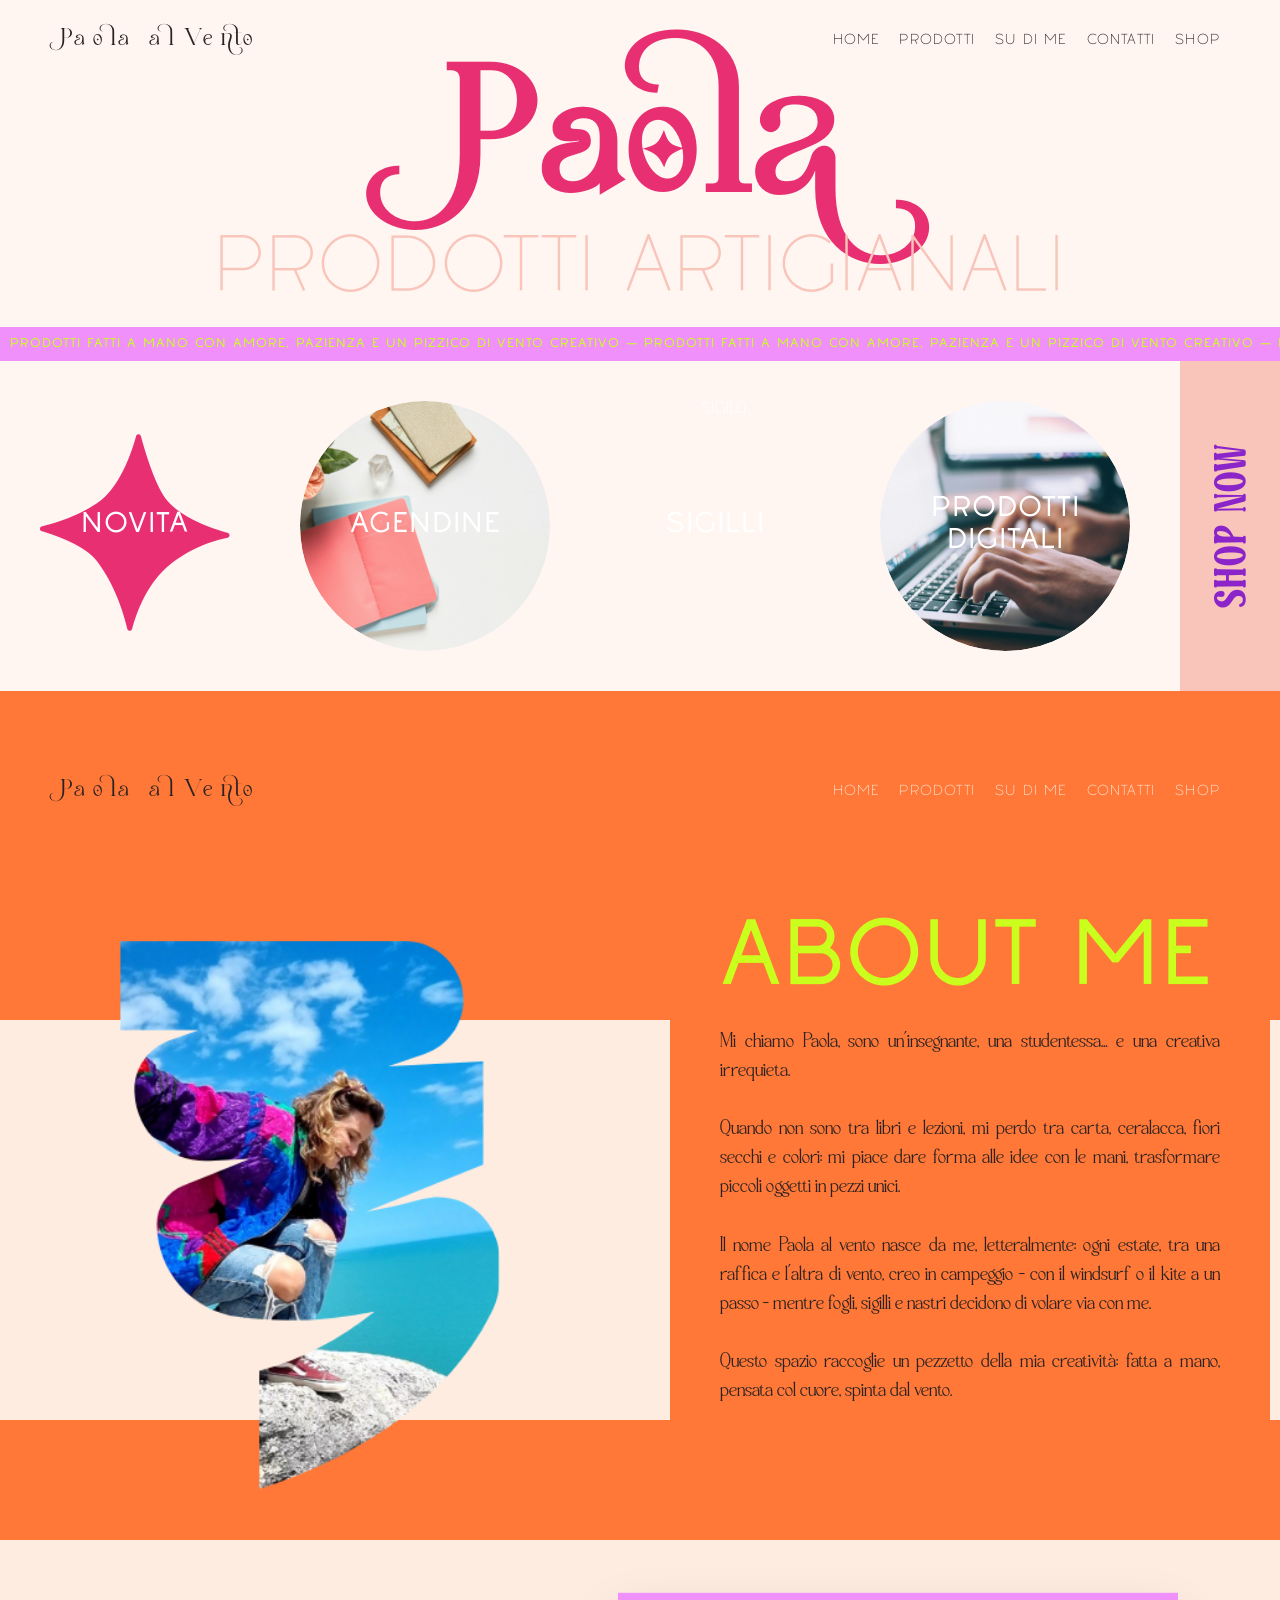
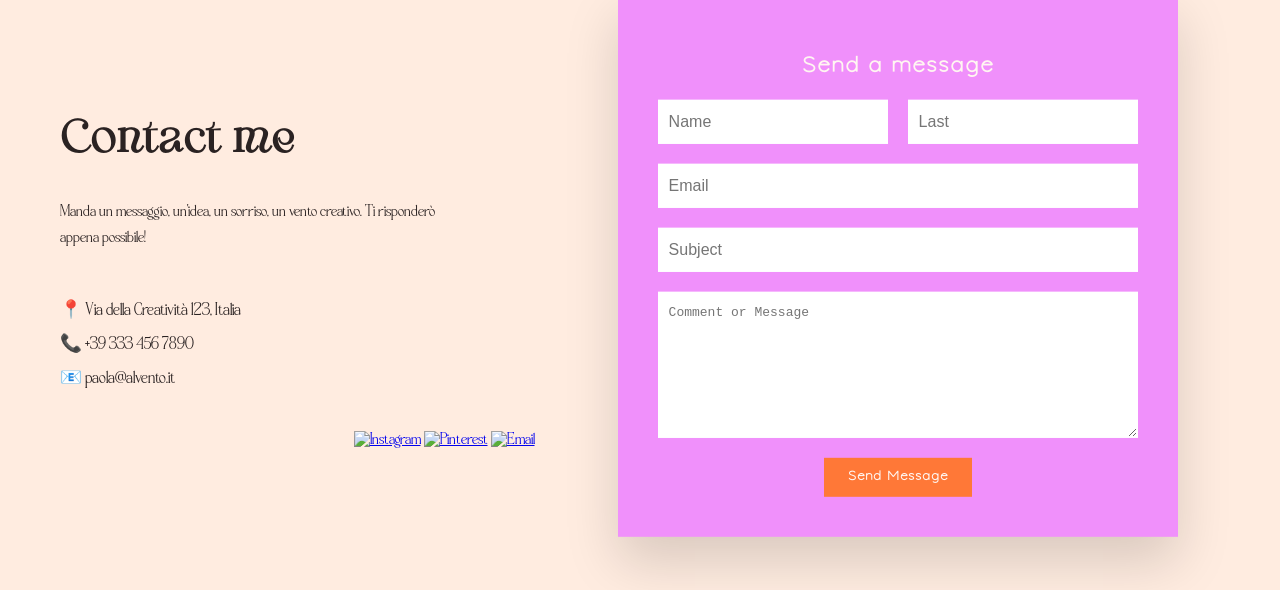
==== index.html @ 8ec5e411 "first commit" ====
<!DOCTYPE html>
<html lang="it">
<head>
  <meta charset="UTF-8" />
  <meta name="viewport" content="width=device-width, initial-scale=1.0"/>
  <title>Paola al Vento</title>
  <link rel="stylesheet" href="style.css" />

</head>
<body>
  <header>
    <div class="navbar" id="navbar1">
      <div class="logo special-text">P<span class="special-font">ao</span>l<span class="special-font">a a</span>l V<span class="special-font">e</span>nt<span class="special-font">o</span></div>
      <nav>
        <ul>
          <li><a href="#">HOME</a></li>
          <li><a href="#">PRODOTTI</a></li>
          <li><a href="#about-me">SU DI ME</a></li>
          <li><a href="#">CONTATTI</a></li>
          <li><a href="#">SHOP</a></li>
        </ul>
      </nav>
    </div>
  </header>

  <main>
    <h1 class="titolo-paola special-text">P<span class="special-font">ao</span>la</h1>
    <h2 class="sottotitolo">PRODOTTI ARTIGIANALI</h2>

    <div class="fascia-sottile">  
        <div class="testo-scorrente">
            PRODOTTI FATTI A MANO CON AMORE, PAZIENZA E UN PIZZICO DI VENTO CREATIVO —
            PRODOTTI FATTI A MANO CON AMORE, PAZIENZA E UN PIZZICO DI VENTO CREATIVO —
            PRODOTTI FATTI A MANO CON AMORE, PAZIENZA E UN PIZZICO DI VENTO CREATIVO —
        </div>
    </div>

<section class="contenitore-sezione-prodotti">
  <div class="sezione-prodotti">
    <a href="novità.html" class="prodotto" id="novit">
      <!--<img src="immagini/stella.png" alt="Novità" />-->
      <div class="etichetta" >novità</div>
    </a>

    <a href="agendine.html" class="prodotto">
      <img src="immagini/agendine.jpg" alt="Agendine" />
      <div class="etichetta">agendine</div>
    </a>

    <a href="sigilli.html" class="prodotto">
      <img src="immagini/sigilli.jpg" alt="Sigilli" />
      <div class="etichetta">sigilli</div>
    </a>
    <a href="digital.html" class="prodotto">
      <img src="immagini/websites.jpg" alt="Prodotti Digitali" />
      <div class="etichetta">PRODOTTI DIGITALI</div>
    </a>
  </div>

  <!-- Bottone shop ora come parte del layout -->
  <div class="shop-now-layout special-text">SHOP NOW</div>
</section>


<!-- Fascia arancione finale -->
<div class="footer-color-block"></div>


<!-- Sezione ABOUT ME -->

<section class="about-me" id="about-me"></section>

    <div class="navbar" id="navbar2" >
      <div class="logo special-text">P<span class="special-font">ao</span>l<span class="special-font">a a</span>l V<span class="special-font">e</span>nt<span class="special-font">o</span></div>
      <nav>
        <ul>
          <li><a href="#">HOME</a></li>
          <li><a href="#">PRODOTTI</a></li>
          <li><a href="#about-me">SU DI ME</a></li>
          <li><a href="#">CONTATTI</a></li>
          <li><a href="#">SHOP</a></li>
        </ul>
      </nav>
    </div>


    <section class="about-me-in">

    <div class="about-me-img"></div>
    <div class="about-me-text">
        <h2 class="about-me-title">ABOUT ME</h2>
        <p>
        Mi chiamo Paola, sono un’insegnante, una studentessa… e una creativa irrequieta.<br><br>
        Quando non sono tra libri e lezioni, mi perdo tra carta, ceralacca, fiori secchi e colori: mi piace dare forma alle idee con le mani, trasformare piccoli oggetti in pezzi unici.<br><br>
        Il nome Paola al vento nasce da me, letteralmente: ogni estate, tra una raffica e l’altra di vento, creo in campeggio – con il windsurf o il kite a un passo – mentre fogli, sigilli e nastri decidono di volare via con me.<br><br>
        Questo spazio raccoglie un pezzetto della mia creatività: fatta a mano, pensata col cuore, spinta dal vento.
        </p>
    </div>

    <div class="rettangolo-sotto"></div> <!-- lo posizioni assoluto sotto il testo -->

</section>
</section>

<!-- Sezione contatti -->
  <section class="sezione-contatti" id="contatti">
  <!--<div class="navbar navbar-contatti">
    <div class="logo special-text">P<span class="special-font">ao</span>l<span class="special-font">a a</span>l V<span class="special-font">e</span>nt<span class="special-font">o</span></div>
    <nav>
      <ul>
        <li><a href="#">HOME</a></li>
        <li><a href="#">PRODOTTI</a></li>
        <li><a href="#about-me">SU DI ME</a></li>
        <li><a href="#contatti">CONTATTI</a></li>
        <li><a href="#">SHOP</a></li>
      </ul>
    </nav>
  </div>-->

  <div class="contenitore-contatti">
    <!-- Colonna sinistra: sfondo scuro + contatti -->
    <div class="colonna-sinistra">
      <h2>Contact me</h2>
      <p>Manda un messaggio, un'idea, un sorriso, un vento creativo. Ti risponderò appena possibile!</p>
      <ul class="info-contatti">
        <li><strong>📍</strong> Via della Creatività 123, Italia</li>
        <li><strong>📞</strong> +39 333 456 7890</li>
        <li><strong>📧</strong> paola@alvento.it</li>
      </ul>
      <div class="icone-social">
        <a href="#"><img src="immagini/icon-instagram.svg" alt="Instagram"></a>
        <a href="#"><img src="immagini/icon-pinterest.svg" alt="Pinterest"></a>
        <a href="#"><img src="immagini/icon-mail.svg" alt="Email"></a>
      </div>
    </div>

    <!-- Immagine sfondo a destra -->
    <div class="immagine-contatti"></div>

    <!-- Box bianco sovrapposto per form -->
    <form class="form-contatto-box">
      <h3>Send a message</h3>
      <div class="riga">
        <input type="text" placeholder="Name" required>
        <input type="text" placeholder="Last" required>
      </div>
      <div class="riga">
      <input type="email" placeholder="Email" required>
      </div>
      <div class="riga">
      <input type="text" placeholder="Subject" required>
      </div>
      <div class="riga">
      <textarea placeholder="Comment or Message" required></textarea>
      </div>
      <button type="submit">Send Message</button>
    </form>
  </div>
</section>

  </main>




  

    <script src="script.js"></script>
</body>
</html>
---- style.css ----
/* Rimuove la sottolineatura blu dai link delle floating cards */
.mini-card, .mini-card * {
  text-decoration: none !important;
}
/* Rimuove la linea blu sui link delle floating cards */
.mini-card:focus, .mini-card:active {
  outline: none !important;
  box-shadow: none !important;
}
/* Impostazioni base */

/* ===== FONT JAPANDI ===== */
/* ===== per stampatello pulito ===== */
@font-face {
  font-family: 'Japandi';
  src: url('fonts/Japandi Regular.otf') format('opentype');
  font-weight: normal;
  font-style: normal;
}
@font-face {
  font-family: 'Japandi';
  src: url('fonts/Japandi Bold.otf') format('opentype');
  font-weight: bold;
  font-style: normal;
}
@font-face {
  font-family: 'Japandi';
  src: url('fonts/Japandi-Light.otf') format('opentype');
  font-weight: 300;
  font-style: normal;
}

/* ===== FONT MAGOA ===== */
/* ===== per a strana e o con stellina ===== */
@font-face {
  font-family: 'Magoa';
  src: url('fonts/Magoa.otf') format('opentype'),
       url('fonts/Magoa.ttf') format('truetype');
  font-weight: normal;
  font-style: normal;
}

/* ===== FONT MAGLITE ===== */
/* ===== lettere con virgola ===== */
@font-face {
  font-family: 'Maglite';
  src: url('fonts/Maglite.otf') format('opentype');
  font-weight: normal;
  font-style: normal;
}
/* ===== FONT BEACH COTTAGE ===== */
/* ===== cicciotto stampatello ===== */
@font-face {
  font-family: 'Beach Cottage';
  src: url('fonts/Beach Cottage.ttf') format('opentype');
  font-weight: normal;
  font-style: normal;
}
.special-text {
  font-feature-settings: "aalt"; /* Stylistic Alternates */
}



/* ===== HOME ===== */
/* =============== */
body {
  margin: 0;
  font-family: 'Magoa';
  background-color: #fff6f1;
  text-align: center;
}

/* Navbar in alto */
.navbar {
  display: flex;
  justify-content: space-between;
  align-items: center;
  padding: 25px 60px;
  color:#2a2222 ;
  font-family: 'Japandi';
  letter-spacing: 1.2px;
}
.logo {
  font-size: 1.5em;
  color: #2a2222;
  font-family: 'Maglite';
}
nav ul {
  list-style: none;
  display: flex;
  gap: 20px;
  padding: 0;
  margin: 0;
}
nav a {
  text-decoration: none;
  color: #2a2222;
  font-size: 0.9em;
}
.navbar nav a:hover {
  color: #caff1d; /* */
}


/* Titolo e sottotitolo centrati */
.titolo-paola {
  font-size: 11em;
  color: #e72f72;
  margin: 0;
  margin-top: -33px;
  font-weight: 900;
  font-family: 'Maglite';
}
.special-font{
    font-family: 'Magoa';
    letter-spacing: 8px;
}

.sottotitolo {
  font-size: 5em;
  color: #f9c5ba;
  margin-top: -28px;
  margin-bottom: 20px;
  letter-spacing: 2px;
  font-family: 'Japandi', sans-serif;
  font-weight: 300; /* Japandi-Light */

}

/* Fascia sottile fucsia */
.fascia-sottile {
  background-color: #f090fb;
  color: #caff1d;  
  font-family: 'Japandi', sans-serif;
  font-size: 0.8em;
  padding: 10px;
  font-weight: bold;
  letter-spacing: 1px;
}

/* === TESTO SCORRENTE IN FASCIA SOTTILE === */
.fascia-sottile {
  overflow: hidden; /* nasconde il testo in eccesso */
  position: relative;
  white-space: nowrap; /* testo tutto su una riga */
}
.testo-scorrente {
  display: inline-block;
  animation: scorrimento 45s linear infinite; /* animazione lenta e continua */
  padding-left: 0; /* parte da fuori schermo a destra */
}
@keyframes scorrimento {
  from {
    transform: translateX(0%);
  }
  to {
    transform: translateX(-100%);
  }
}


/* Contenitore che include cerchi e bottone verticale */
.contenitore-sezione-prodotti {
  display: flex;
  justify-content: space-between; /* separa prodotti e bottone */
  align-items: center;
  flex-wrap: wrap;
  padding: 0px;
  gap: 20px;
}

.sezione-prodotti {
  display: flex;
  flex-wrap: wrap;
  justify-content: center; /* distribuisce i cerchi */
  flex: 1; /* occuperà tutto lo spazio disponibile */
  gap: 20px;
}
/* Bottone verticale nello stesso flusso */
.shop-now-layout {
  writing-mode: vertical-rl; /* testo verticale */
  transform: rotate(180deg); /* per leggerlo dal basso verso l'alto */
  background-color: #f9c5ba;
  color: #8b25c9;
  font-family: 'Beach Cottage';
  font-weight: bold;
  font-size: 2.6em;
  letter-spacing: 2px;
  padding: 22px 26px;
  border-radius: 0px;
  margin-left: 20px;
  align-content: stretch;
  align-self: stretch;
}

.shop-now-layout:hover {
  font-size: 3.1em; /* leggero ingrandimento del testo */
}


.prodotto {  
  font-family: 'Japandi', sans-serif;
  color: white;
  text-transform: uppercase; /*maiuscole*/
  text-decoration: none;
  position: relative;
  flex: 1 1 clamp(60px, 25vw, 199px); /* da 88px a 199px */
  max-width: 299px;
  min-width: 60px;
  aspect-ratio: 1 / 1;
  display: flex;
  flex-direction: column;
  justify-content: center;
  align-items: center;
  text-align: center;
  border-radius: 50%;
  overflow: hidden;
  margin: 40px 10px;
}

.prodotto img {
  width: 100%;
  height: 100%;
  object-fit: cover;
  border-radius: 50%;
  transition: transform 0.3s ease;
}

.prodotto:hover img {
  transform: scale(1.15);
}

/* Etichetta al centro dei cerchi */
.etichetta {
  position: absolute;
  top: 50%;
  left: 50%;
  transform: translate(-50%, -50%);
  color: white;
  font-weight: bold;
  font-size: 1.8em;
  letter-spacing: 1px;
  text-shadow: none;
}
#novit::before {
  content: "";
  position: absolute;
  top: 50%;
  left: 50%;
  width: 100%; /* ora è fluido: segue la dimensione di .prodotto */
  height: 100%;
  transform: translate(-50%, -50%);
  background-color: var(--stellina-colore, #e72f72);

  -webkit-mask-image: url('immagini/stellina.png');
  -webkit-mask-size: contain;
  -webkit-mask-repeat: no-repeat;
  -webkit-mask-position: center;

  mask-image: url('immagini/stellina.png');
  mask-size: contain;
  mask-repeat: no-repeat;
  mask-position: center;
  mask-mode: alpha;

  transition: transform 0.3s ease, background-color 0.3s ease;
}

/* Effetto hover solo sulla stellina */
#novit:hover::before {
  transform: translate(-50%, -50%) scale(1.1) rotate(6deg);
}


.footer-color-block{
  height: 60px;
  background: #ff7837;
  margin: 0;
  padding: 0;
  border: none;
  outline: none;
}

#navbar2{
    background-color: #ff7837;
    color: #ffece0;
  margin: 0;
  border: none;
  outline: none;
}

#navbar2 nav a {
  color: #ffece0;
}


/* === SEZIONE ABOUT ME === */
.about-me {
  background-color: #ff7837;
}

.about-me-in {
      position: relative; /* per gestire il ::before */
  outline: none;
  display: flex;
  flex-wrap: wrap;
  justify-content: center;
  align-items: center;
  background-color: #ff7837;
  color: #2a2222;
  font-family: 'Magoa', sans-serif;
  gap: 40px;
}

/* Immagine sagomata a fiore */
.about-me-img {
  width: 620px;
  height: 620px;
  /* Allinea in basso rispetto all’elemento flessibile */
  align-self: flex-start;
  /* Aggiunge spazio sopra per abbassarla */
  margin-top: 90px;
  background-image: url('immagini/aboutme1.png');
  background-size: cover;
  background-position: center;
  z-index: 1;
}

/* Testo a lato */
.about-me-text {
  max-width: 500px;
  font-size: 1.3em;
  line-height: 1.4;
  text-align: justify;
  background-color: #ff7837;
  z-index: 1;
  padding: 0 50px;

}
/* Rettangolo chiaro dietro il testo */
.rettangolo-sotto {
  position: absolute;
top: 190px;
  left: 0;
  height: 400px;
  width: 100%; /* 620px larghezza immagine + 40px gap */
  background-color: #ffece0;
  z-index: 0;
}


/* Titolo in giallo lime */
.about-me-title {
  font-family: 'Japandi';
  color: #caff1d;
  font-size: 4.5em;
  margin-bottom: 0px;
  margin-top: -20px;
  line-height: 0.9em;/*per abbassare il titolo più vicino al testo*/

}

/*contatti*/

/* === SEZIONE CONTATTI PRECISA === */
.sezione-contatti {
  position: relative;
  background-color: #ffece0;
  overflow: hidden;
}

/* NAVBAR IN ALTO */
.navbar-contatti {
  background-color: transparent;
  padding: 30px 60px;
}
.navbar-contatti nav a{
    color: #8b25c9;
}

/* CONTENITORE GENERALE A DUE COLONNE + immagine */
.contenitore-contatti {
  display: flex;
  flex-direction: row;
  height: 650px;
  position: relative;
  z-index: 1;
}

/* === COLONNA SINISTRA - info contatti === */
.colonna-sinistra {
  background-color: #ffece0;
  color: #2a2222;
  flex: 1.9;
  padding: 90px 60px;
  display: flex;
  flex-direction: column;
  justify-content: center;
  z-index: 2;
  max-width: 60%;
}

.colonna-sinistra h2 {
  font-size: 2.8em;
  font-family: 'Maglite';
  color: #2a2222;
  margin-bottom: 20px;
  text-align: left;
}

.colonna-sinistra p {
  font-size: 1em;
  max-width: 50%;
  line-height: 1.6;
  margin-bottom: 30px;
  text-align: left;
}

.info-contatti {
  list-style: none;
  padding: 0;
  margin-bottom: 30px;
  font-size: 1.1em;
}
.info-contatti li {
  margin-bottom: 12px;
  text-align: left;
}

/* Icone social */
.icone-social img {
  width: 24px;/*non hanno senso, dopo vediamo*/
  
}

/* === IMMAGINE A DESTRA === */
.immagine-contatti {
  position: absolute;
  top: 0;
  right: 0;
  height: 100%;
  width: 33.33vw;
  background-image: url("immagini/contact.jpg");
  background-size: cover;
  background-position: center;
  background-repeat: no-repeat;
  z-index: 0;
}

/* === FORM BIANCO SOVRAPPOSTO ALL’IMMAGINE === */
.form-contatto-box {
  position: absolute;
  top: 50%;
  right: 8%;
  transform: translateY(-50%);
  background-color: #f090fb;
  width: 480px;
  padding: 40px;
  box-shadow: 0 25px 50px rgba(0,0,0,0.15);
  z-index: 3;
  font-family: 'Japandi';
}

.form-contatto-box h3 {
  margin-bottom: 20px;
  font-size: 1.4em;
  color: #fff6f1;
}

.form-contatto-box .riga {
  display: flex;
  gap: 20px;
  margin-bottom: 20px;
}

.form-contatto-box input,
.form-contatto-box textarea {
  width: 100%;
  padding: 12px 10px;
  border: 1px solid white;
  border-radius: 0px; /* squadrato */
  font-size: 1em;
  background-color: white;
  color: #2a2222;
}

.form-contatto-box textarea {
  resize: vertical;
  height: 120px;
}

.form-contatto-box button {
  background-color: #ff7837;
  color: #fff6f1;
  border: none;
  padding: 12px 24px;
  border-radius: 0;
  font-weight: bold;
  cursor: pointer;
  transition: all 0.3s ease;
  font-family: 'Japandi';
}

.form-contatto-box button:hover {
  background-color: #caff1d;
  color: #2a2222;
}





/**/
.titolo-section{
  font-size: 6em;
  color: #f090fb;
  margin: 18px;
  margin-top: -33px;
  font-weight: 900;
  font-family: 'Maglite';
}
.sottotitolo-section{
    color: #ff7837;
  font-size: 1.6em;
    margin-bottom: 2px;
  letter-spacing: 1.1px;
}

.fusion-gallery {
  display: flex;
  height: 400px;
  gap: 1rem;
  padding: 60px;
}
.fusion-gallery .add-to-cart {
  position: absolute;
  top: 180px; /* sopra il contenuto bianco */
  left: 50%;
  transform: translate(-50%, 20px);
  opacity: 0;
  background: rgba(255, 255, 255, 0.85); /* sfondo trasparente chiaro */
  padding: 10px 20px;
  border-radius: 20px;
  color: #8b25c9;
  font-weight: bold;
  font-size: 0.9em;
  text-decoration: none;
  transition: all 0.4s ease;
  font-family: 'Japandi';
}

.fusion-gallery .card-fusion:hover .add-to-cart {
  transform: translate(-50%, 0);
  opacity: 1;
}


.fusion-gallery .card-fusion {
  flex: 1;
  border-radius: 1rem;
  overflow: hidden;
  position: relative;
  transition: flex 0.85s cubic-bezier(0.25, 0.4, 0.45, 1.4), transform 0.5s ease, background-size 0.5s ease;
  background-position: center;
  background-repeat: no-repeat;
  background-size: auto 100%; /*così devi per forza mettere immagini landscape, perchè si ingrandiscono al massimo alla loro grandezza 100%*/
  display: flex;
  flex-direction: column;
  justify-content: flex-end;
}

.fusion-gallery .card-fusion:hover {
  flex: 5;
  transform: scale(1.02);
  background-size: cover;
}

.fusion-gallery .card-content {
  background: white;
  padding: 16px;
  transition: transform 0.4s ease, opacity 0.4s ease;
  transform: translateY(100%);
  opacity: 0;
  color: #2a2222;
}

.card-content h2 {
    color: #ff7837;
    font-family: 'magoa';
}

.fusion-gallery .card-fusion:hover .card-content {
  transform: translateY(0);
  opacity: 1;
}

.fusion-gallery .icons {
  position: absolute;
  top: 20px;
  left: 50%;
  transform: translate(-50%, -20px);
  display: flex;
  gap: 10px;
  opacity: 0;
  transition: all 0.4s ease;
}

.fusion-gallery .icons i {
  color: white;
  background: #e72f72;
  padding: 8px;
  border-radius: 50%;
  font-size: 0.9em;
}

.fusion-gallery .card-fusion:hover .icons {
  transform: translate(-50%, 0);
  opacity: 1;
}


.dettaglio-prodotto {
  display: flex;
  flex-wrap: wrap;
  justify-content: center;
  align-items: center;
  gap: 60px;
  padding: 60px 20px;
  background-color: #fff6f1;
}

/* FOTO GRANDE E FRECCE */
.foto-prodotto-acquisto {
  position: relative;
  width: 340px;
  height: 450px;
  background-color: white;
  border-radius: 1rem;
  box-shadow: 0 8px 16px rgba(0,0,0,0.08);
  display: flex;
  align-items: center;
  justify-content: center;
  overflow: hidden;
}

.foto-prodotto-acquisto img {
  width: 100%;
  height: 100%;
  object-fit: cover;
  border-radius: 1rem;
}

.freccia {
  position: absolute;
  top: 50%;
  transform: translateY(-50%);
  background-color: rgba(255,246,241,0.9);
  border: none;
  font-size: 2.5em;
  color: #e72f72;
  padding: 0 12px;
  cursor: pointer;
  z-index: 2;
}

.freccia.sinistra {
  left: 0;
}

.freccia.destra {
  right: 0;
}

/* DATI PRODOTTO */
.dati-prodotto-acquisto {
  max-width: 500px;
  text-align: left;
  font-family: 'Japandi';
}

.dati-prodotto-acquisto h2 {
  font-size: 2em;
  color: #8b25c9;
  margin-bottom: 10px;
}

.descrizione {
  font-size: 1.1em;
  color: #2a2222;
  line-height: 1.6;
  margin-bottom: 20px;
}

.prezzo-dettaglio {
  font-size: 1.6em;
  font-weight: bold;
  color: #e72f72;
  margin-bottom: 30px;
}

.bottone-carrello {
  background-color: #f9c5ba;
  color: #8b25c9;
  padding: 14px 24px;
  border: none;
  border-radius: 25px;
  font-size: 1em;
  font-weight: bold;
  cursor: pointer;
  transition: transform 0.2s ease;
}

.bottone-carrello:hover {
  transform: scale(1.05);
}

/*SIGILLI*/
body.sfondo-carta {
  background-color: #fff6f1;
  background-image: url("https://www.transparenttextures.com/patterns/natural-paper.png");
  background-repeat: repeat;
  background-size: auto;
}


#titolo-sigilli{
    color: #ff7837;
}
#sottotitolo-sigilli{
    color: #2a2222;
}
/* Contenitore galleria dei sigilli */
.sigilli-gallery {
  display: flex;
  justify-content: center;
  align-items: flex-start;
  gap: 40px;
  padding: 60px 20px;
}

/* Singola card del sigillo */
.sigillo-card {
  text-align: center;
  transition: transform 0.3s ease;
}

/* Immagine del sigillo */
.sigillo-img {
  width: 180px;
  aspect-ratio: 1 / 1;
  transition: transform 0.3s ease;
  z-index: 1;
  border-radius: 50%;
  object-fit: contain;
}

/* Evita che il rettangolo sotto si deformi */
.sigillo-info {
  margin-top: 20px;
  background-color: #fff6f1;
  padding: 10px;
  transition: background 0.3s ease;
  min-height: 80px; /* blocca altezza */
  font-family: 'Japandi';
}

/* Ingrandisci sigillo selezionato, rimpicciolisci gli altri */
.sigilli-gallery:hover .sigillo-card {
  transform: scale(0.9);
  opacity: 0.7;
}
.sigilli-gallery:hover .sigillo-card:hover {
  transform: scale(1.1);
  opacity: 1;
  z-index: 2;
}


/*slides*/

.layout-ppt {
  display: flex;
  justify-content: center;
  align-items: center;
  flex-wrap: wrap;
  gap: 93px;
  padding: 0px;
  max-width: 100vw;
  min-height: 90vh;
}

.layout-ppt .blocco-immagini,
.layout-ppt .blocco-nero {
  aspect-ratio: 16 / 9;
  max-width: 25vw;
  width: 100%;
  flex-grow: 1;
  flex-shrink: 1;
  display: flex;
  justify-content: center;
  align-items: center;
  background-color: #f0f0f0;
}

.layout-ppt .blocco-nero {
  background-color: #2a2222;
}

#slideshow-img {
  max-width: 100%;
  max-height: 100%;
  object-fit: contain;
}

.layout-ppt .galleria img {
  max-height: 100%;
  max-width: 100%;
  object-fit: contain;
}

.bottone-contattami {
   height: 100%;
   width: 100%;
  font-family: 'Japandi', sans-serif;
  text-transform: uppercase;
  font-size: 1.4em;
  background-color: #2a2222;
  color: #fff6f1;
  border: none;
  cursor: pointer;
   display: flex;              /* necessario per il centramento */
  align-items: center;        /* centra verticalmente */
  justify-content: center;    /* centra orizzontalmente */
  text-decoration: none;      /* niente sottolineatura */
}

.bottone-contattami:hover {
  background-color: #caff1d;  /* verde limone */
  color: #2a2222;
}
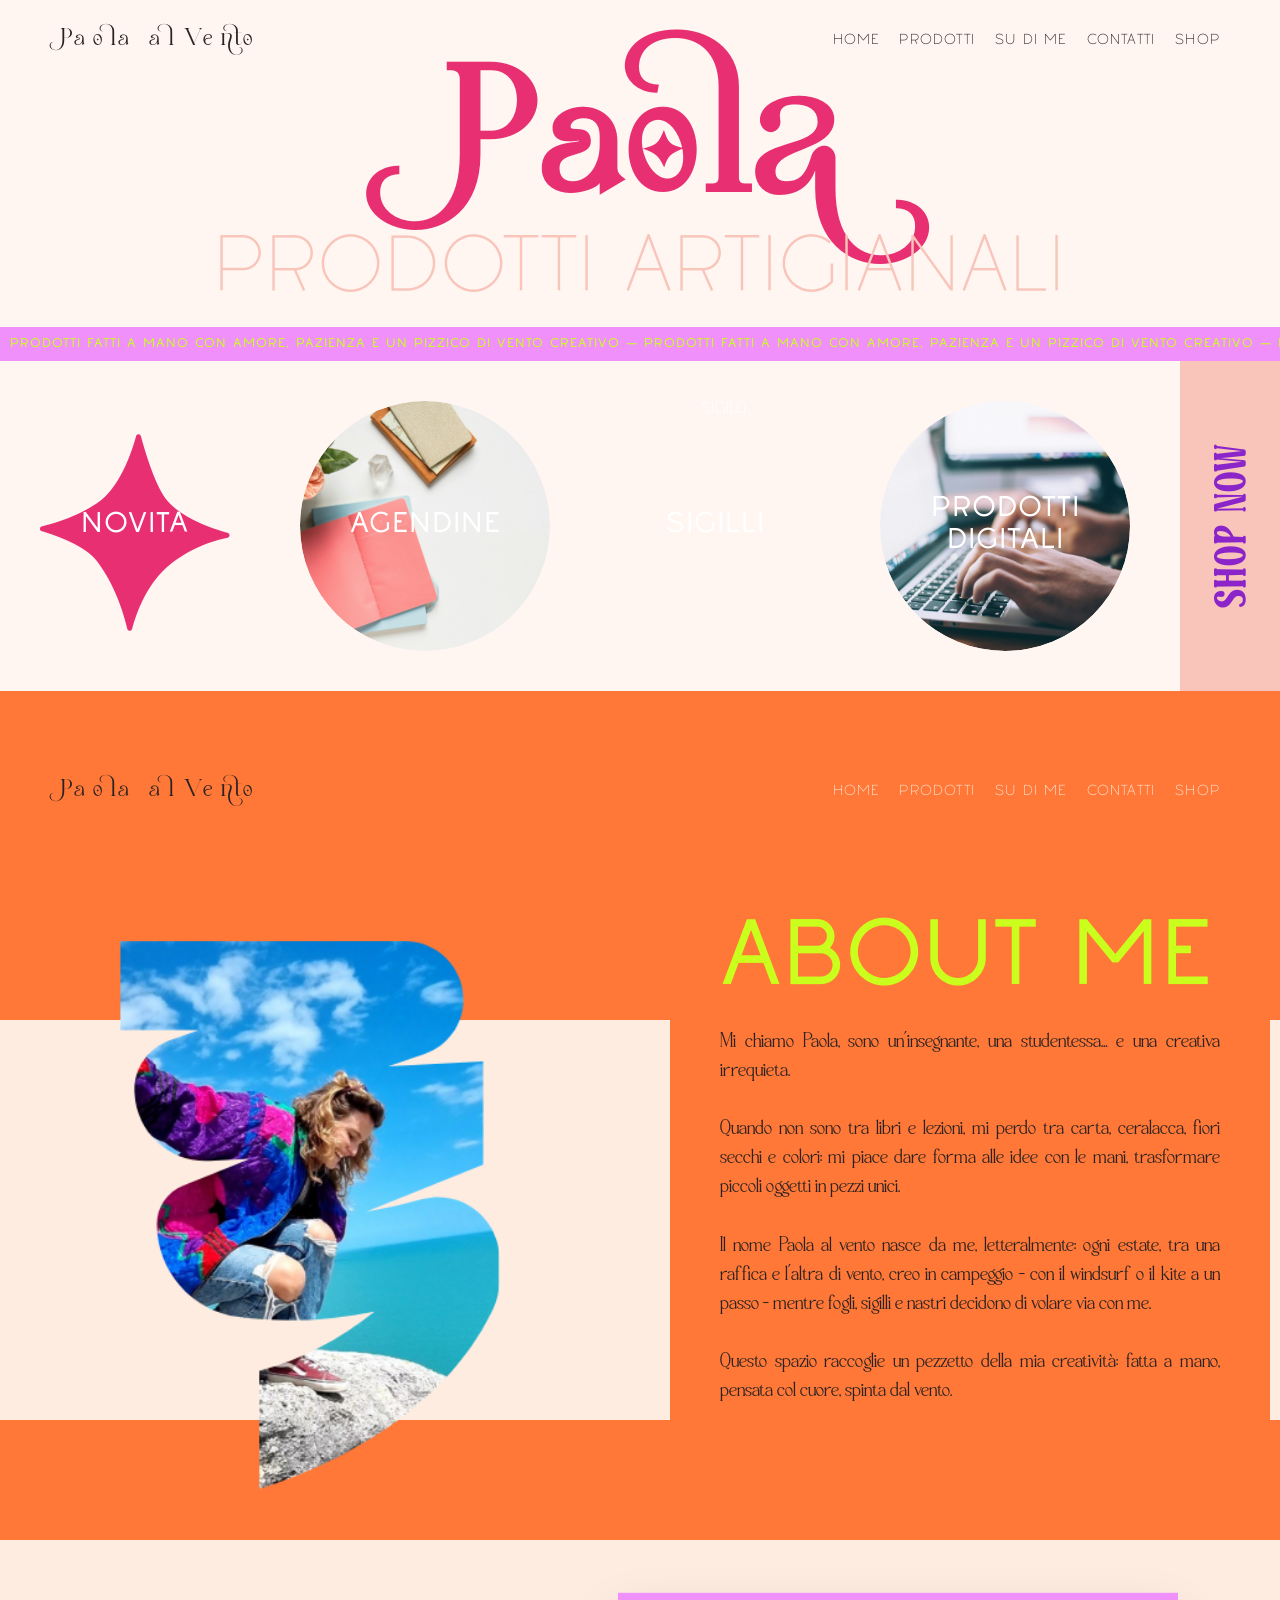
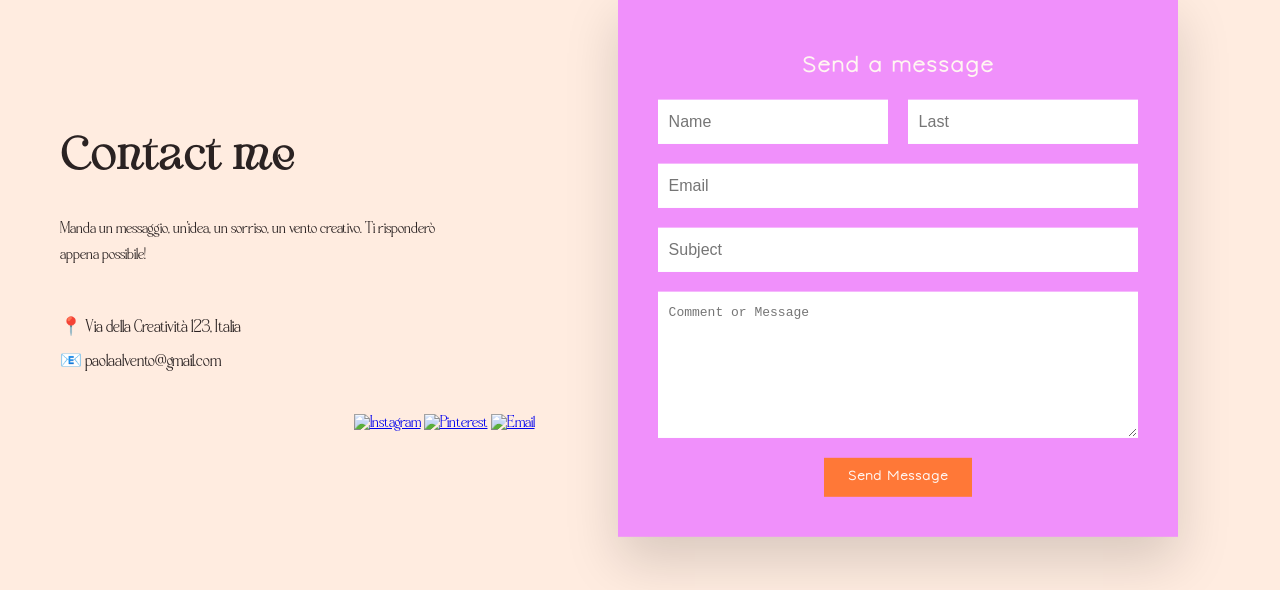
==== commit a4e951ba: "update" ====
--- a/index.html
+++ b/index.html
@@ -124,8 +124,7 @@
       <p>Manda un messaggio, un'idea, un sorriso, un vento creativo. Ti risponderò appena possibile!</p>
       <ul class="info-contatti">
         <li><strong>📍</strong> Via della Creatività 123, Italia</li>
-        <li><strong>📞</strong> +39 333 456 7890</li>
-        <li><strong>📧</strong> paola@alvento.it</li>
+        <li><strong>📧</strong> paolaalvento@gmail.com</li>
       </ul>
       <div class="icone-social">
         <a href="#"><img src="immagini/icon-instagram.svg" alt="Instagram"></a>
@@ -138,21 +137,24 @@
     <div class="immagine-contatti"></div>
 
     <!-- Box bianco sovrapposto per form -->
-    <form class="form-contatto-box">
+    <form class="form-contatto-box" action="https://formspree.io/f/xnjwgyge" method="POST">
       <h3>Send a message</h3>
       <div class="riga">
-        <input type="text" placeholder="Name" required>
-        <input type="text" placeholder="Last" required>
+        <input type="text" name="name" placeholder="Name" required>
+        <input type="text" name="lastname" placeholder="Last" required>
       </div>
       <div class="riga">
-      <input type="email" placeholder="Email" required>
+      <input type="email" name="_replyto" placeholder="Email" required>
       </div>
       <div class="riga">
-      <input type="text" placeholder="Subject" required>
+      <input type="text" name="subject" placeholder="Subject" required>
       </div>
       <div class="riga">
-      <textarea placeholder="Comment or Message" required></textarea>
+      <textarea name="message" placeholder="Comment or Message" required></textarea>
       </div>
+      <input type="hidden" name="_subject" value="Nuovo messaggio da sito Paola al Vento">
+      <!-- Replace the _next URL with a thank-you page or an anchor to show success -->
+      <input type="hidden" name="_next" value="index.html#contatti?success=1">
       <button type="submit">Send Message</button>
     </form>
   </div>
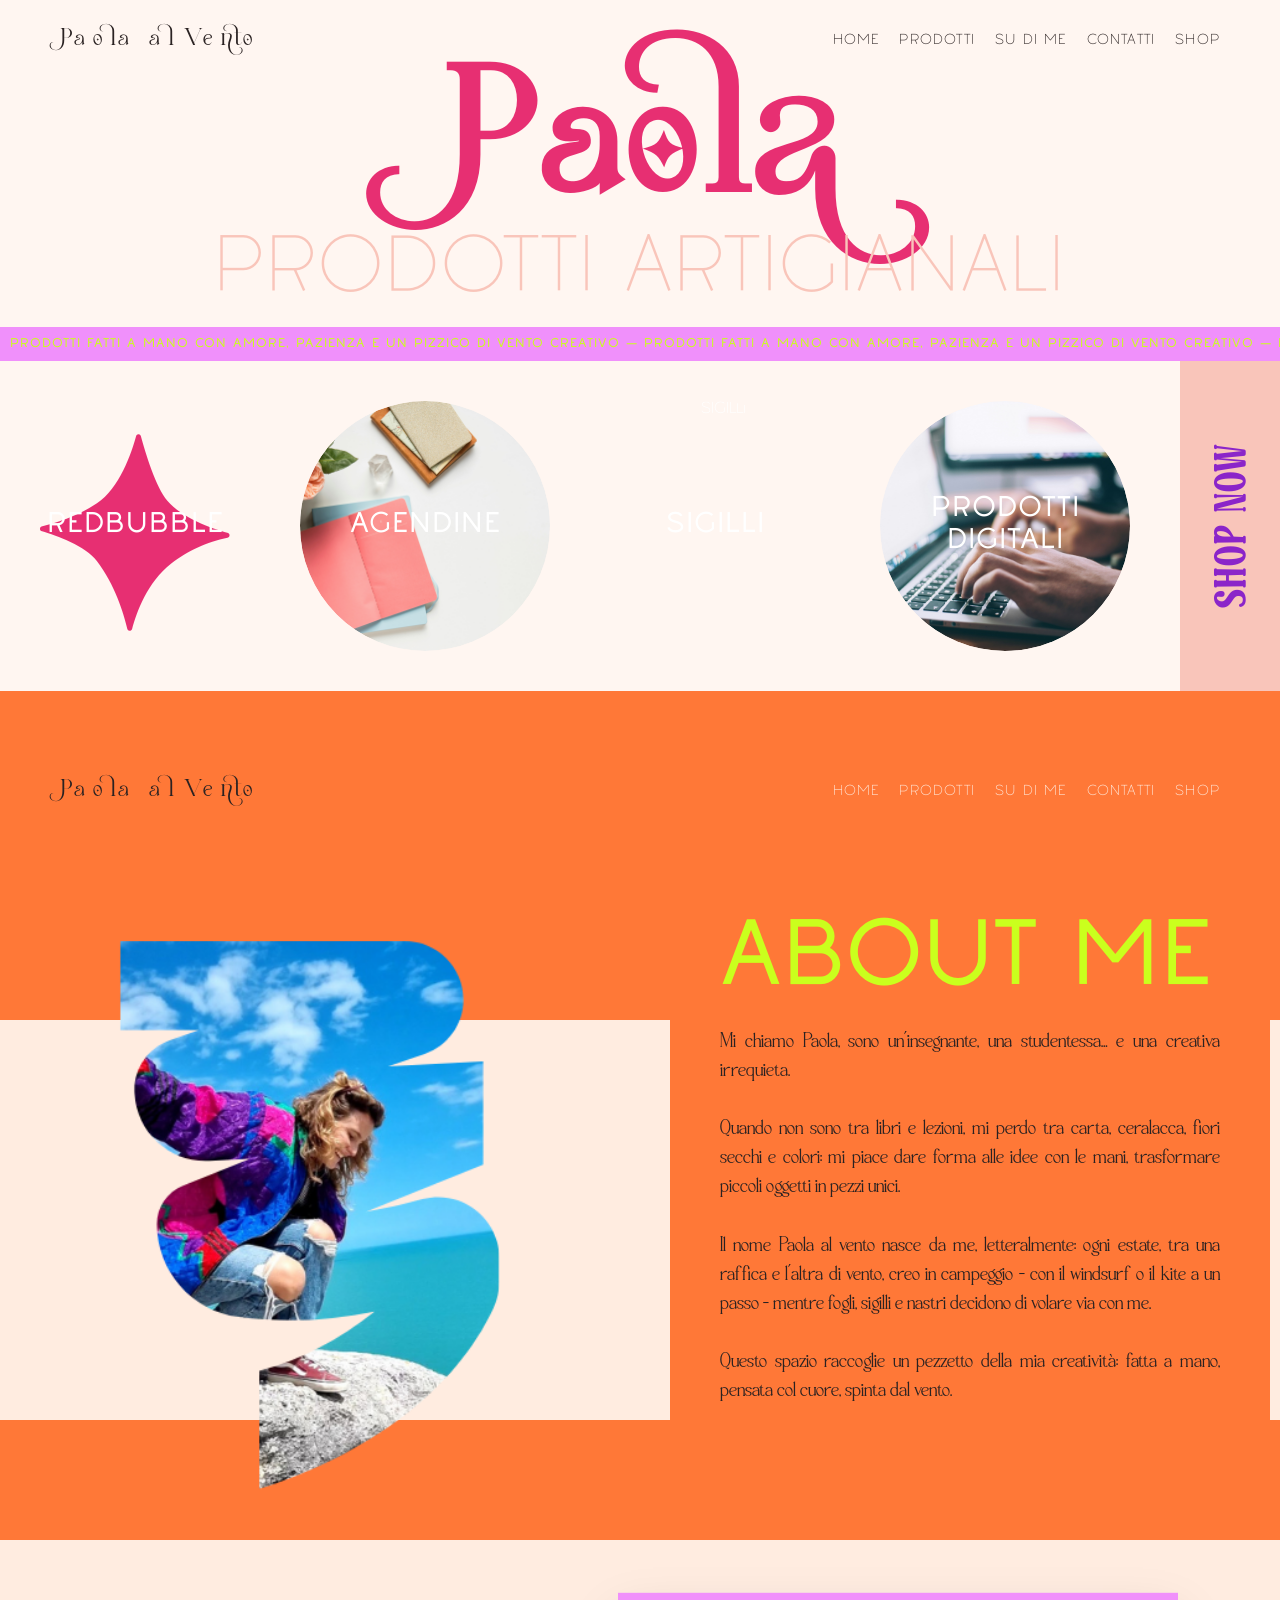
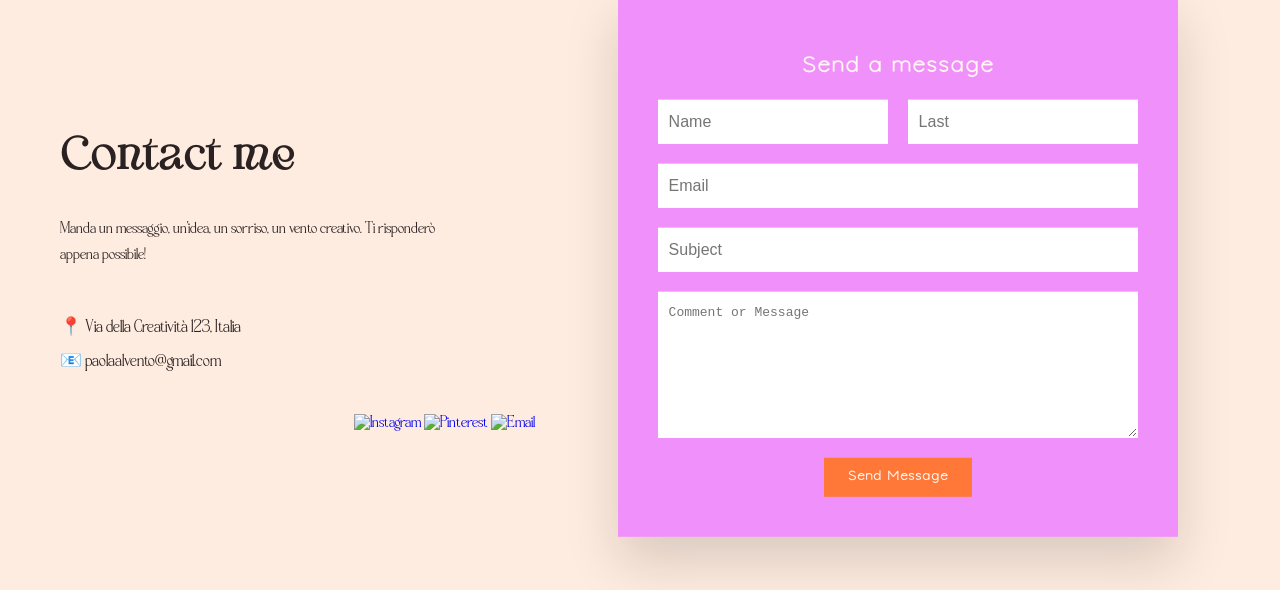
==== commit 28573c93: "update" ====
--- a/index.html
+++ b/index.html
@@ -37,9 +37,9 @@
 
 <section class="contenitore-sezione-prodotti">
   <div class="sezione-prodotti">
-    <a href="novità.html" class="prodotto" id="novit">
-      <!--<img src="immagini/stella.png" alt="Novità" />-->
-      <div class="etichetta" >novità</div>
+    <a href="https://www.redbubble.com/people/PaolalVento/shop?asc=u&ref=account-nav-dropdown" class="prodotto" id="novit" target="_blank" rel="noopener noreferrer">
+      <!--<img src="immagini/stella.png" alt="Illustrazioni Redbubble" />-->
+      <div class="etichetta">redbubble</div>
     </a>
 
     <a href="agendine.html" class="prodotto">
@@ -58,7 +58,7 @@
   </div>
 
   <!-- Bottone shop ora come parte del layout -->
-  <div class="shop-now-layout special-text">SHOP NOW</div>
+  <a href="https://www.redbubble.com/people/PaolalVento/shop?asc=u&ref=account-nav-dropdown" class="shop-now-layout special-text" target="_blank" rel="noopener noreferrer">SHOP NOW</a>
 </section>
 
 
--- a/style.css
+++ b/style.css
@@ -192,10 +192,16 @@
   margin-left: 20px;
   align-content: stretch;
   align-self: stretch;
+  text-decoration: none; /* rimuove sottolineatura per il link SHOP NOW */
 }
 
 .shop-now-layout:hover {
   font-size: 3.1em; /* leggero ingrandimento del testo */
+}
+
+/* Rimuove sottolineatura dalle icone social */
+.icone-social a {
+  text-decoration: none;
 }
 
 
@@ -715,6 +721,69 @@
   transform: scale(1.05);
 }
 
+/* ===== SOLD / DISCLAIMER STYLES ===== */
+.add-to-cart.sold {
+  background: rgba(255,255,255,0.92);
+  color: #bfbfbf;
+  pointer-events: none;
+  border-radius: 20px;
+  font-weight: 800;
+}
+
+.sold-disclaimer {
+  display: flex;
+  align-items: center;
+  justify-content: space-between;
+  gap: 24px;
+  background-color: #fff6f1;
+  border: 2px solid rgba(255,120,55,0.08);
+  padding: 28px 34px;
+  border-radius: 12px;
+  box-shadow: 0 12px 30px rgba(0,0,0,0.06);
+  max-width: 1000px;
+  margin: 0 auto;
+}
+
+.sold-disclaimer .sold-text h2 {
+  margin: 0 0 6px 0;
+  font-family: 'Maglite';
+  color: #e72f72;
+  font-size: 2em;
+  letter-spacing: 1px;
+}
+
+.sold-disclaimer .sold-text p {
+  margin: 0;
+  color: #2a2222;
+  font-family: 'Japandi';
+  font-size: 1.05em;
+  max-width: 640px;
+}
+
+.contattami-button {
+  background-color: #ff7837;
+  color: #fff6f1;
+  border: none;
+  padding: 14px 28px;
+  border-radius: 25px;
+  font-size: 1em;
+  font-weight: 800;
+  cursor: pointer;
+  font-family: 'Japandi';
+  transition: transform 0.15s ease, background-color 0.15s ease;
+}
+
+.contattami-button:hover {
+  transform: translateY(-4px);
+  background-color: #caff1d;
+  color: #2a2222;
+}
+
+@media (max-width: 720px) {
+  .sold-disclaimer { flex-direction: column; text-align: center; }
+  .sold-disclaimer .sold-text p { max-width: 100%; }
+}
+
 /*SIGILLI*/
 body.sfondo-carta {
   background-color: #fff6f1;
